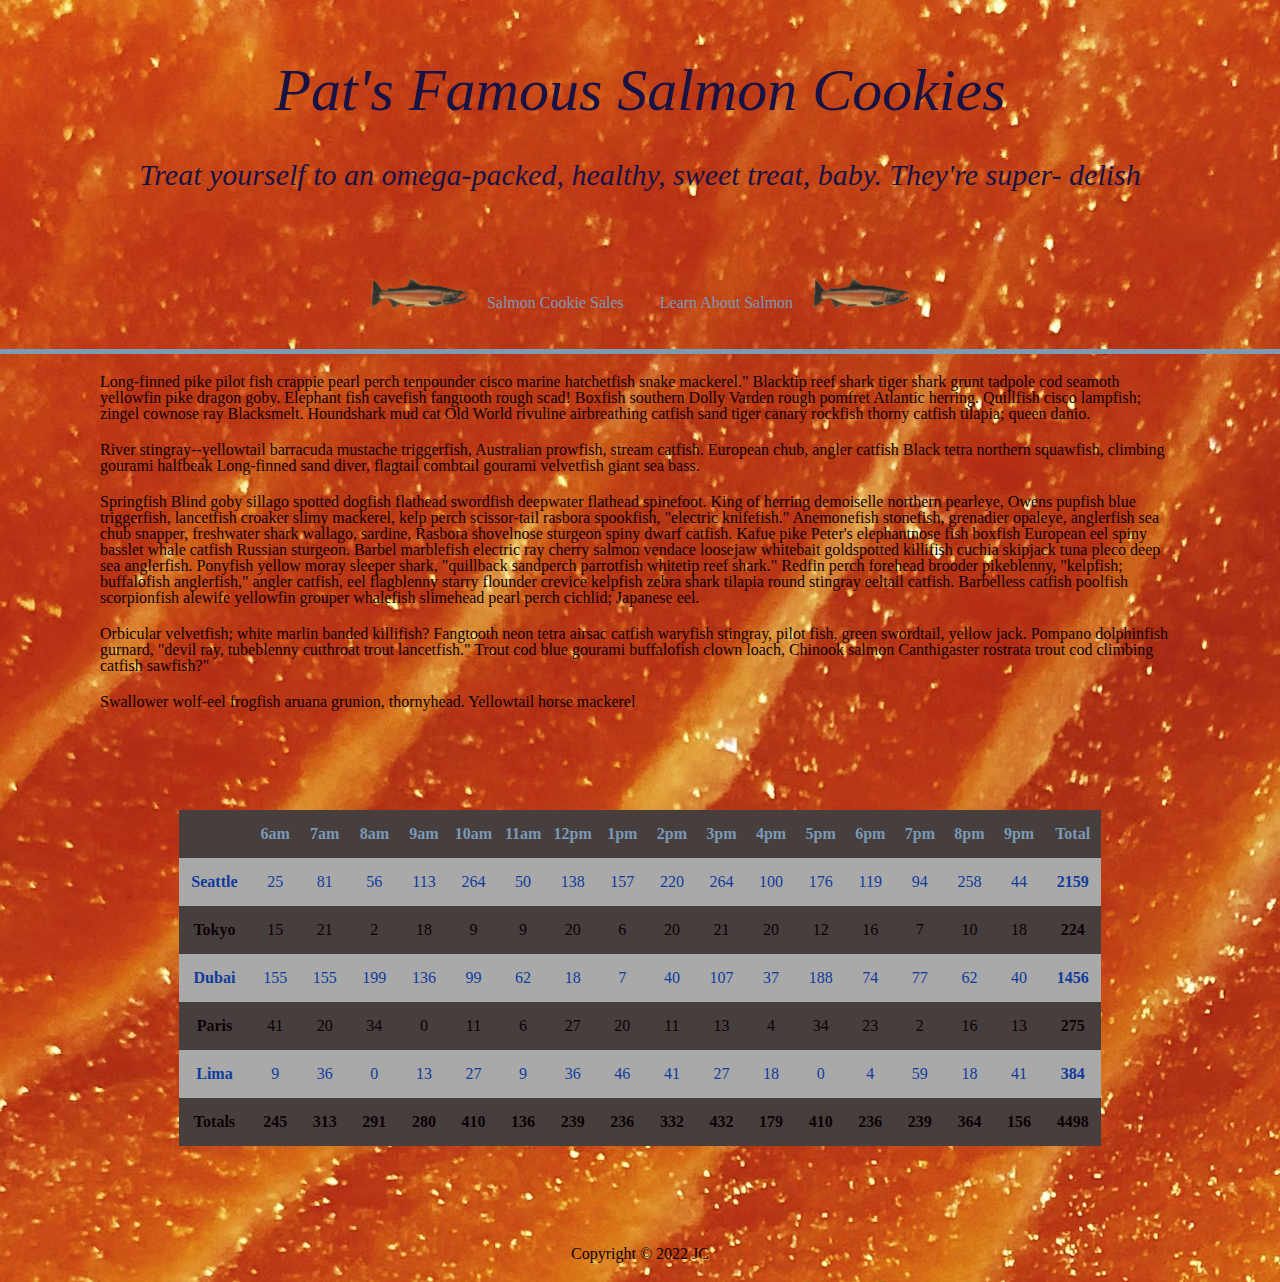
==== index.html @ be7dd1cc "done and done" ====
<!DOCTYPE html>
<html lang="en">

<head>
  <meta charset="UTF-8">
  <meta name="viewport" content="width=device-width, initial-scale=1.0">
  <title>Salmon Cookie Stand</title>
  <link rel="stylesheet" href="css/reset.css">
  <link rel="stylesheet" href="css/style.css">
  <script async src="js/app.js"></script>
</head>



<body class="home">
  <header>
    <section id="intro">
    <h1>Pat's Famous Salmon Cookies</h1>
    <h3>Treat yourself to an omega-packed, healthy, sweet treat, baby.
      They're super- delish
    </h3></section>
  </header>
  
  <main id="main-content">
    <nav>
      <ul>
        <li> <img src="img/salmon.png"></li>
        <li><a href="./sales.html">Salmon Cookie sales</a></li>
        <li><a href="https://en.wikipedia.org/wiki/Salmon" target="_blank">learn about salmon</a></li>
        <li> <img src="img/salmon.png"></li>
      </ul>
    </nav>

    <div>
      <p>Long-finned pike pilot fish crappie pearl perch tenpounder cisco marine hatchetfish snake mackerel." Blacktip
        reef shark tiger shark grunt tadpole cod seamoth yellowfin pike dragon goby. Elephant fish cavefish fangtooth
        rough scad! Boxfish southern Dolly Varden rough pomfret Atlantic herring. Quillfish cisco lampfish; zingel
        cownose ray Blacksmelt. Houndshark mud cat Old World rivuline airbreathing catfish sand tiger canary rockfish
        thorny catfish tilapia; queen danio.</p>

      <p>River stingray--yellowtail barracuda mustache triggerfish, Australian prowfish, stream catfish. European chub,
        angler catfish Black tetra northern squawfish, climbing gourami halfbeak Long-finned sand diver, flagtail
        combtail gourami velvetfish giant sea bass.</p>

      <p>Springfish Blind goby sillago spotted dogfish flathead swordfish deepwater flathead spinefoot. King of herring
        demoiselle northern pearleye, Owens pupfish blue triggerfish, lancetfish croaker slimy mackerel, kelp perch
        scissor-tail rasbora spookfish, "electric knifefish." Anemonefish stonefish, grenadier opaleye, anglerfish sea
        chub snapper, freshwater shark wallago, sardine, Rasbora shovelnose sturgeon spiny dwarf catfish. Kafue pike
        Peter's elephantnose fish boxfish European eel spiny basslet whale catfish Russian sturgeon. Barbel marblefish
        electric ray cherry salmon vendace loosejaw whitebait goldspotted killifish cuchia skipjack tuna pleco deep sea
        anglerfish. Ponyfish yellow moray sleeper shark, "quillback sandperch parrotfish whitetip reef shark." Redfin
        perch forehead brooder pikeblenny, "kelpfish; buffalofish anglerfish," angler catfish, eel flagblenny starry
        flounder crevice kelpfish zebra shark tilapia round stingray eeltail catfish. Barbelless catfish poolfish
        scorpionfish alewife yellowfin grouper whalefish slimehead pearl perch cichlid; Japanese eel.</p>

      <p>Orbicular velvetfish; white marlin banded killifish? Fangtooth neon tetra airsac catfish waryfish stingray,
        pilot fish, green swordtail, yellow jack. Pompano dolphinfish gurnard, "devil ray, tubeblenny cutthroat trout
        lancetfish." Trout cod blue gourami buffalofish clown loach, Chinook salmon Canthigaster rostrata trout cod
        climbing catfish sawfish?"</p>

      <p>Swallower wolf-eel frogfish aruana grunion, thornyhead. Yellowtail horse mackerel</p>
    </div>

  </main>

  <footer>
    <p>Copyright &copy; 2022 JC</p>
  </footer>

</body>
</html>
---- css/style.css ----
body {
  background-image: url("salmonbaby.jpeg");
  /* background-color:#181342; */
  color: #0e0105;
  margin: 0px;
}


header {
  
  padding-top: 60px;
  padding-bottom: 60px;
  color: #181342;
}

nav {
  margin: 20px auto;
  border-bottom:5px solid #7b9cb5;
  padding-bottom: 30px;

}

nav ul {
  overflow: hidden;
  text-align: center;
  padding-top: 8px;
  padding-bottom: 8px;
}
nav li img {
  height: 30px;
}
nav li {
  float: none;
  display: inline-block;
}
nav li a {
  padding: 14px 16px;
  text-align: center;
  color: #7b98b5;
  text-decoration: none;
  text-transform: capitalize;
}
nav li a:hover{
  color: #181342;
  background-color: grey;
}
header {
  text-align: center;
  text-anchor: middle;
  font-style: italic;
}
body fieldset{
  max-width: 600px;
  margin: 30px auto 10px auto;
}
table {
  border-collapse: collapse;
  margin-top: 100px;
  margin: 100px auto; 
  background-color:darkgray;
}
th {
  padding-top: 1em;
  padding-bottom: 1em;
  font-weight: bold;
  background-color: rgb(70, 63, 62);
  color:#7b98b5;
}
h1 {
  text-align: center;
  font-size: 60px;
  padding-bottom: 40px;
}
h3 {
  text-align: center;
  font-size: 30px;
}
td {
  padding: 1em .8em;
  text-align: center;
}
footer {
  text-align: center;
}
tr:nth-child(even) {
  background: rgb(70, 63, 62);
}
tr:nth-child(odd){
  color:#103b9a;
}
tr > td:first-of-type{
  font-weight: bold;
}
tr > td:last-of-type{
  font-weight: bold;
}
#totalRow td{
  font-weight: bold;
}
input{
  color: #181342;
}
p {
  margin: 0px 100px 20px 100px;
}
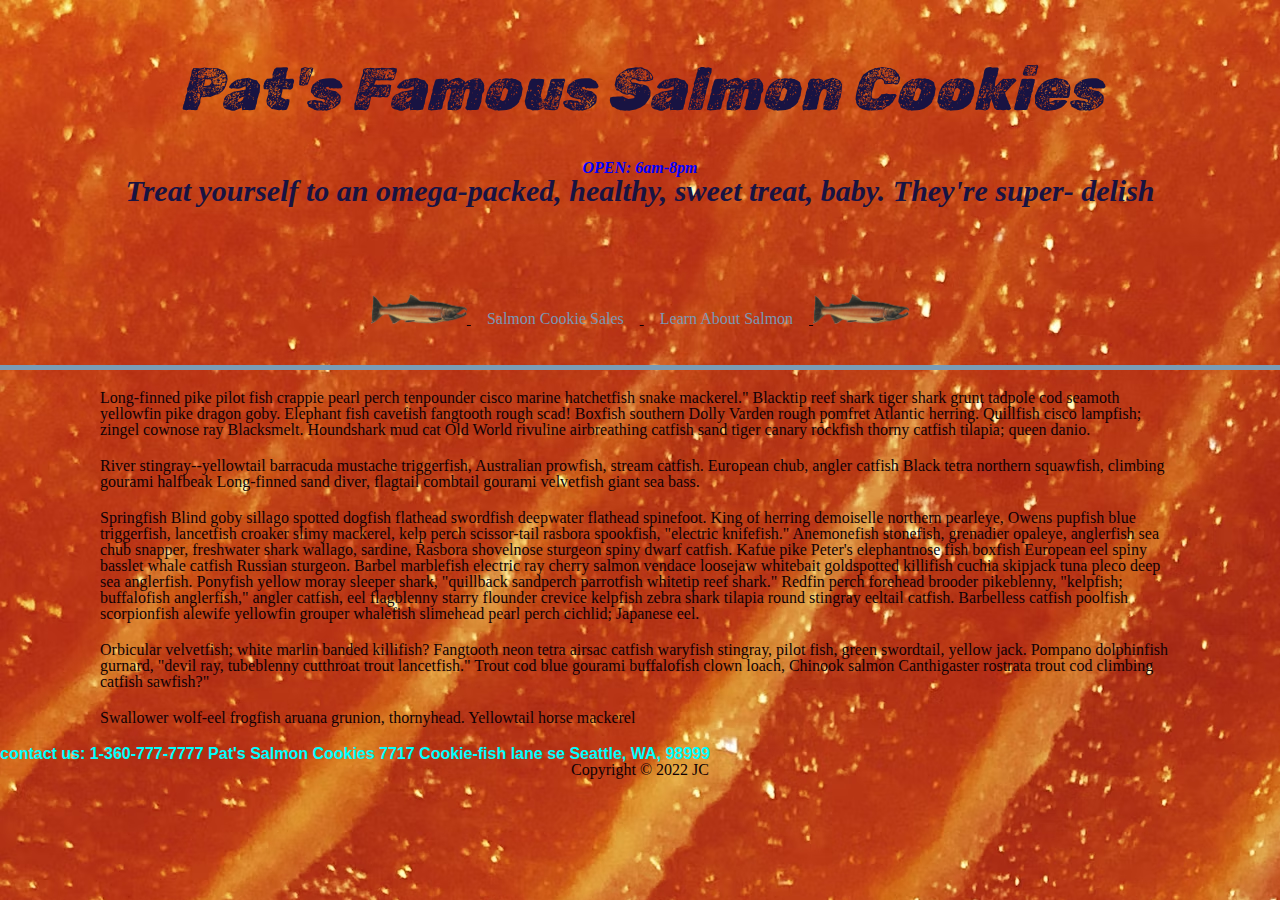
==== commit e669fbc4: "did stuff and more things to things" ====
--- a/index.html
+++ b/index.html
@@ -7,18 +7,27 @@
   <title>Salmon Cookie Stand</title>
   <link rel="stylesheet" href="css/reset.css">
   <link rel="stylesheet" href="css/style.css">
-  <script async src="js/app.js"></script>
+  <style>
+        @import url('https://fonts.googleapis.com/css2?family=Open+Sans:ital@1&family=Rubik+Dirt&display=swap');
+        </style>
+
+
 </head>
 
 
 
 <body class="home">
   <header>
-    <section id="intro">
-    <h1>Pat's Famous Salmon Cookies</h1>
+    <h1>Pat's Famous Salmon Cookies
+      
+    </h1>
+
+    <h2>OPEN: 6am-8pm</h2>
     <h3>Treat yourself to an omega-packed, healthy, sweet treat, baby.
       They're super- delish
-    </h3></section>
+     
+    </h3>
+  </section>
   </header>
   
   <main id="main-content">
@@ -61,10 +70,16 @@
       <p>Swallower wolf-eel frogfish aruana grunion, thornyhead. Yellowtail horse mackerel</p>
     </div>
 
+<h4>  contact us: 1-360-777-7777
+   Pat's Salmon Cookies
+  7717 Cookie-fish lane se
+  Seattle, WA, 98999</h4>
+
   </main>
 
   <footer>
     <p>Copyright &copy; 2022 JC</p>
+    
   </footer>
 
 </body>
--- a/css/style.css
+++ b/css/style.css
@@ -7,7 +7,9 @@
 
 
 header {
-  
+  text-align: center;
+  text-anchor: middle;
+  font-style: italic;
   padding-top: 60px;
   padding-bottom: 60px;
   color: #181342;
@@ -25,6 +27,7 @@
   text-align: center;
   padding-top: 8px;
   padding-bottom: 8px;
+  text-decoration: underline;
 }
 nav li img {
   height: 30px;
@@ -44,11 +47,7 @@
   color: #181342;
   background-color: grey;
 }
-header {
-  text-align: center;
-  text-anchor: middle;
-  font-style: italic;
-}
+
 body fieldset{
   max-width: 600px;
   margin: 30px auto 10px auto;
@@ -58,6 +57,7 @@
   margin-top: 100px;
   margin: 100px auto; 
   background-color:darkgray;
+  color: crimson;
 }
 th {
   padding-top: 1em;
@@ -70,11 +70,34 @@
   text-align: center;
   font-size: 60px;
   padding-bottom: 40px;
+  font-family: 'Open Sans', sans-serif;
+  font-family: 'Rubik Dirt', cursive;
+  
 }
+
+h2 {
+  font-stretch: extra-expanded;
+  color: blue;
+  font-family: fantasy;
+  font-weight: 600;
+}
+
 h3 {
   text-align: center;
   font-size: 30px;
+  font-weight: 600;
 }
+
+
+h4 {
+  text-align: left;
+  font-family: 'Gill Sans', 'Gill Sans MT', Calibri, 'Trebuchet MS', sans-serif;
+  color: aqua;
+  font-weight: 600;
+
+  
+}
+
 td {
   padding: 1em .8em;
   text-align: center;
